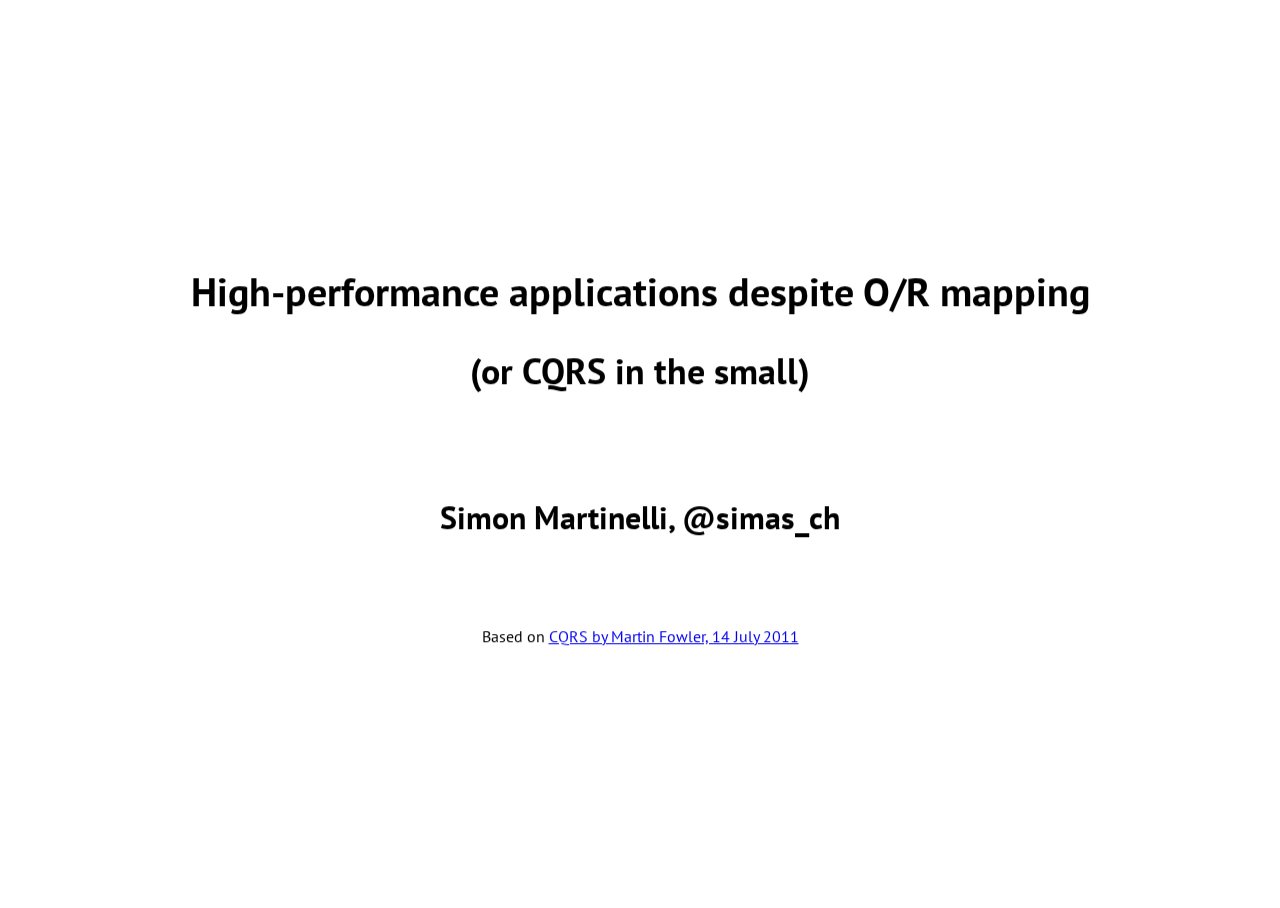
==== slides/index.html @ c2a0e576 "added slides and refactored web app" ====
<!doctype html>
<html lang="en">
<head>
    <meta charset="utf-8" />
	<meta name="viewport" content="width=1024" />

	<title>High-performance applications despite O/R mapping (or CQRS in the small)</title>
    <meta name="author" content="Simon Martinelli, simas GmbH" />

	<link href="http://fonts.googleapis.com/css?family=Open+Sans:regular,semibold,italic,italicsemibold|PT+Sans:400,700,400italic,700italic|PT+Serif:400,700,400italic,700italic" rel="stylesheet" />
	<link href="css/impress.css" rel="stylesheet" />
</head>
<body class="impress-not-supported">
	<div id="impress">
		
		<div id="intro" class="step" data-x="0" data-y="0">
			<h1>High-performance applications despite O/R mapping<h1>
			<h2>(or CQRS in the small)</h2>
			<br><br>
			<h3>Simon Martinelli, @simas_ch</h3>
			<br><br>
			<p>Based on <a href="http://martinfowler.com/bliki/CQRS.html">CQRS by Martin Fowler, 14 July 2011</a></p>
		</div>

		<div id="single-model" class="step" data-x="1500" data-y="0">
			<h1>Single Model</h1>
			<br><br>
			<img src="http://martinfowler.com/bliki/images/cqrs/single-model.png" />
		</div>

		<div id="cqrs" class="step" data-x="3000" data-y="0">
			<h1>CQRS</h1>
			<br><br>
			<img src="http://martinfowler.com/bliki/images/cqrs/cqrs.png" />
		</div>
</div>

<script src="js/impress.js"></script>
<script>impress().init();</script>

</body>
</html>
---- slides/css/impress.css ----
body {
	font-family: 'PT Sans', sans-serif;
}

h1 {
	font-size: 40px;
}

h2 {
	font-size: 36px;
}

h3 {
	font-size: 32px;
}

.step {
	width: 1000px;
	text-align: center;
}
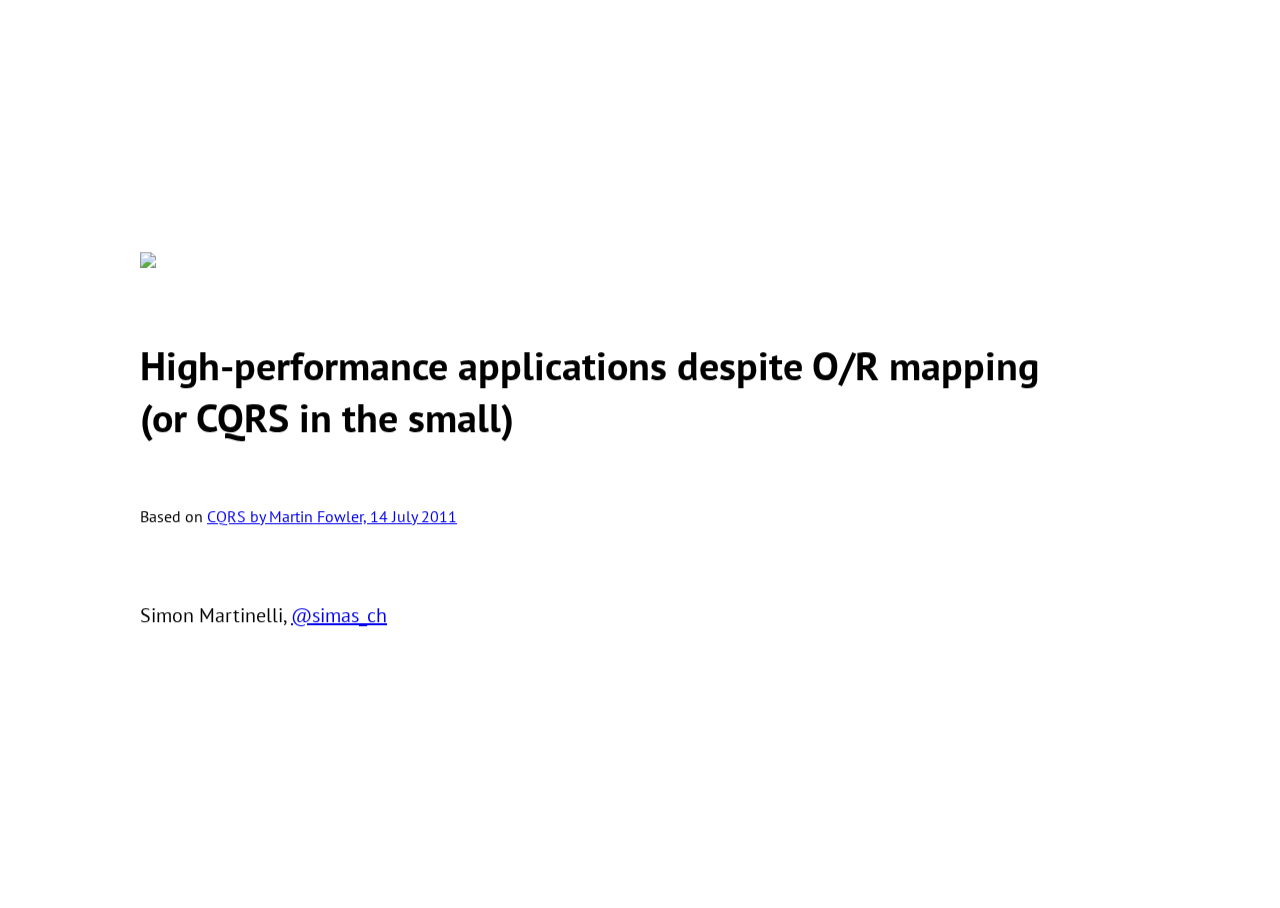
==== commit 6d215c8d: "added slides and refactored web app" ====
--- a/slides/index.html
+++ b/slides/index.html
@@ -14,12 +14,14 @@
 	<div id="impress">
 		
 		<div id="intro" class="step" data-x="0" data-y="0">
-			<h1>High-performance applications despite O/R mapping<h1>
-			<h2>(or CQRS in the small)</h2>
+			<img src="http://www.simas.ch/images/logo.png" width="120px" />
+			<br><br><br>
+			<h1>High-performance applications despite O/R mapping<br>
+			(or CQRS in the small)</h1>
+			<br>
+			<p>Based on <a href="http://martinfowler.com/bliki/CQRS.html">CQRS by Martin Fowler, 14 July 2011</a></p>
 			<br><br>
-			<h3>Simon Martinelli, @simas_ch</h3>
-			<br><br>
-			<p>Based on <a href="http://martinfowler.com/bliki/CQRS.html">CQRS by Martin Fowler, 14 July 2011</a></p>
+			<p class="author">Simon Martinelli, <a href="https://www.twitter.com/simas_ch">@simas_ch</a></p>
 		</div>
 
 		<div id="single-model" class="step" data-x="1500" data-y="0">
--- a/slides/css/impress.css
+++ b/slides/css/impress.css
@@ -10,11 +10,10 @@
 	font-size: 36px;
 }
 
-h3 {
-	font-size: 32px;
+p.author {
+	font-size: 20px;
 }
 
 .step {
 	width: 1000px;
-	text-align: center;
 }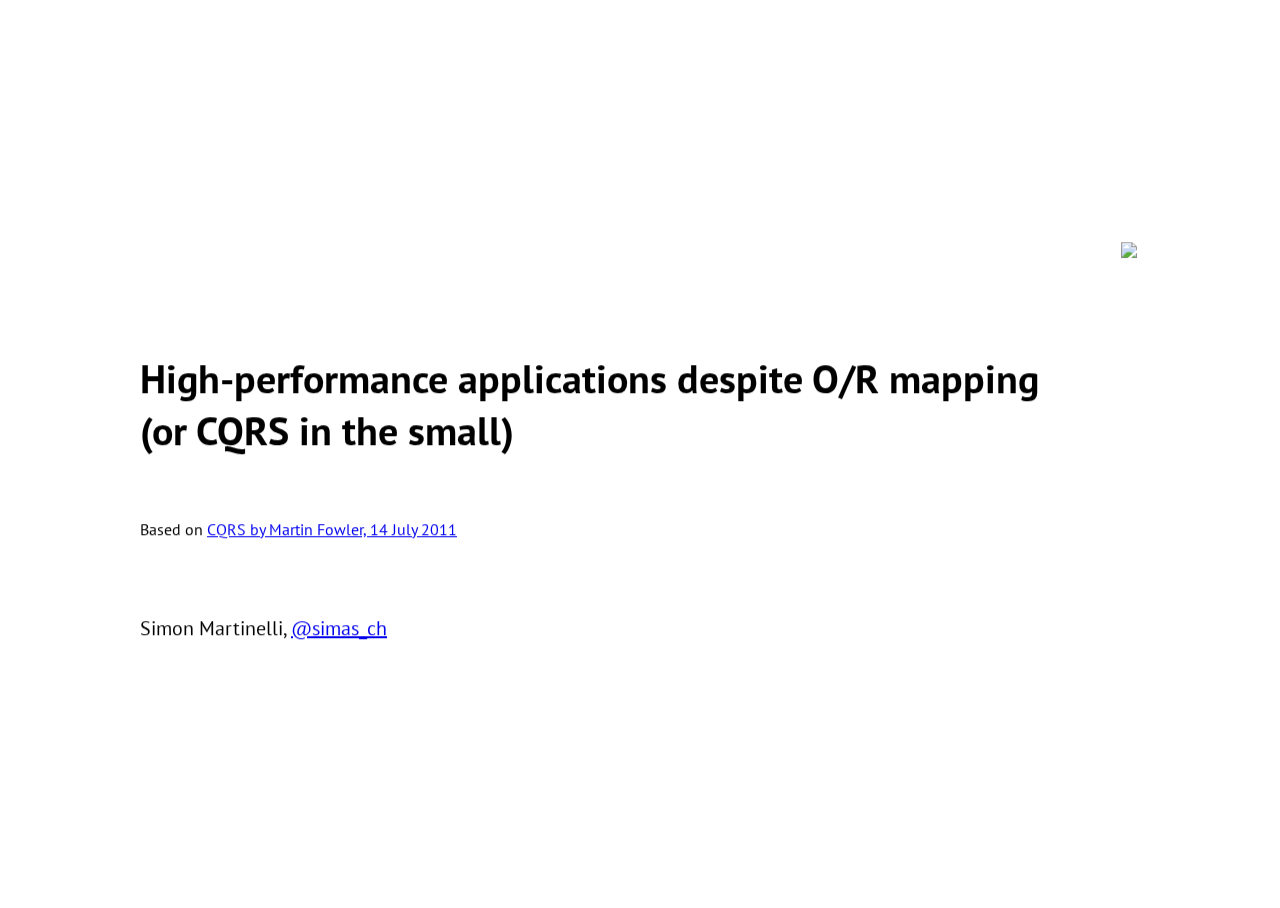
==== commit acdf7164: "added back link" ====
--- a/slides/index.html
+++ b/slides/index.html
@@ -14,7 +14,8 @@
 	<div id="impress">
 		
 		<div id="intro" class="step" data-x="0" data-y="0">
-			<img src="http://www.simas.ch/images/logo.png" width="120px" />
+			<table width="100%"><tr><td align="right"><img src="http://www.simas.ch/images/logo.png" /></td></tr></table>
+			
 			<br><br><br>
 			<h1>High-performance applications despite O/R mapping<br>
 			(or CQRS in the small)</h1>
@@ -27,13 +28,19 @@
 		<div id="single-model" class="step" data-x="1500" data-y="0">
 			<h1>Single Model</h1>
 			<br><br>
-			<img src="http://martinfowler.com/bliki/images/cqrs/single-model.png" />
+			<img src="images/single-model.png" />
 		</div>
 
 		<div id="cqrs" class="step" data-x="3000" data-y="0">
 			<h1>CQRS</h1>
 			<br><br>
-			<img src="http://martinfowler.com/bliki/images/cqrs/cqrs.png" />
+			<img src="images/cqrs.png" />
+		</div>
+
+		<div id="model" class="step" data-x="4500" data-y="0">
+			<h1>ERP Model</h1>
+			<br><br>
+			<img src="images/model.png" />
 		</div>
 </div>
 
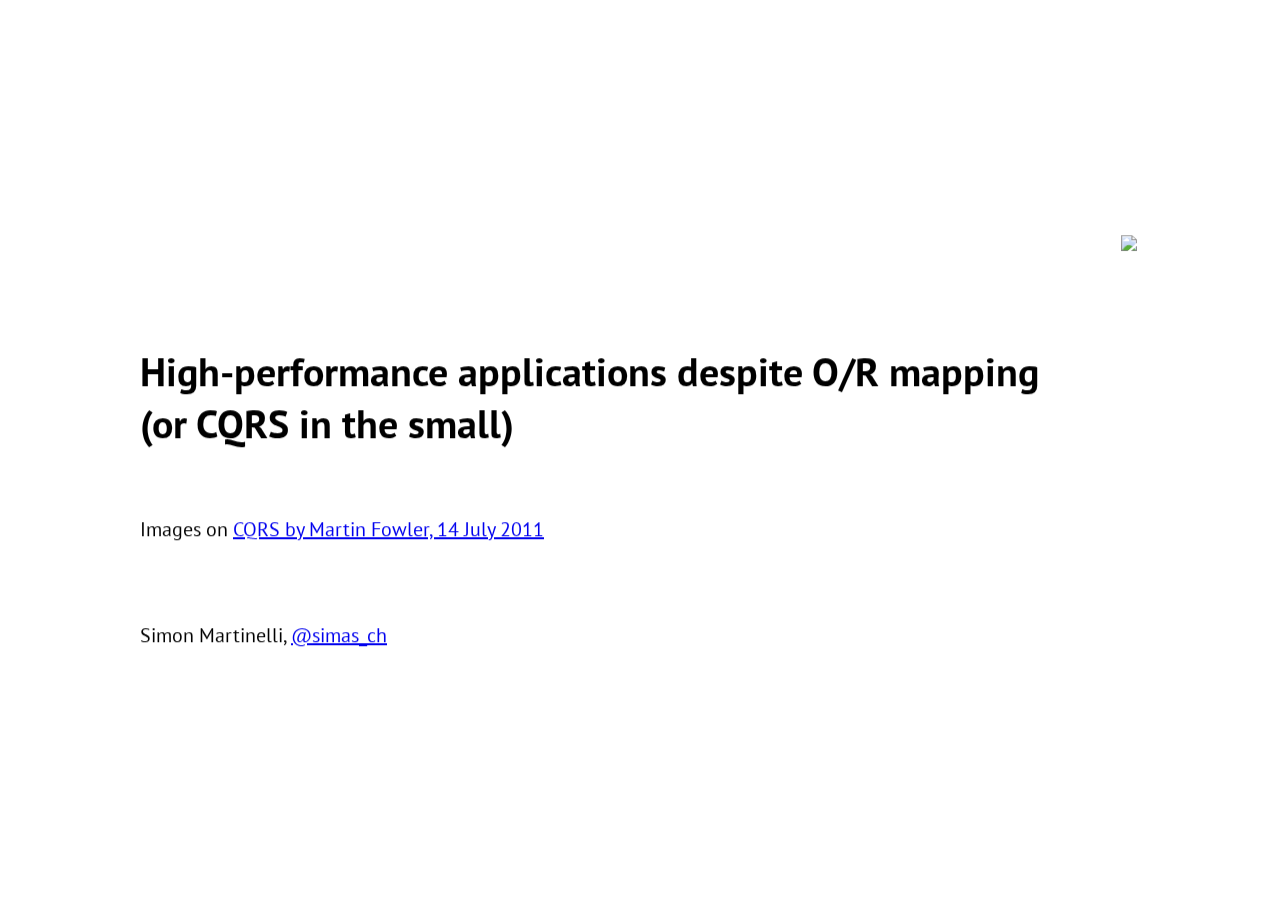
==== commit 2c9aeb3f: "fixed api customer list" ====
--- a/slides/index.html
+++ b/slides/index.html
@@ -20,28 +20,29 @@
 			<h1>High-performance applications despite O/R mapping<br>
 			(or CQRS in the small)</h1>
 			<br>
-			<p>Based on <a href="http://martinfowler.com/bliki/CQRS.html">CQRS by Martin Fowler, 14 July 2011</a></p>
+			<p class="author">Images on <a href="http://martinfowler.com/bliki/CQRS.html">CQRS by Martin Fowler, 14 July 2011</a></p>
 			<br><br>
 			<p class="author">Simon Martinelli, <a href="https://www.twitter.com/simas_ch">@simas_ch</a></p>
 		</div>
 
-		<div id="single-model" class="step" data-x="1500" data-y="0">
+		<div id="model" class="step" data-x="1500" data-y="0">
+			<h1>ERP Model</h1>
+			<br><br>
+			<img src="images/model.png" />
+		</div>
+
+		<div id="single-model" class="step" data-x="3000" data-y="0">
 			<h1>Single Model</h1>
 			<br><br>
 			<img src="images/single-model.png" />
 		</div>
 
-		<div id="cqrs" class="step" data-x="3000" data-y="0">
+		<div id="cqrs" class="step" data-x="4500" data-y="0">
 			<h1>CQRS</h1>
 			<br><br>
 			<img src="images/cqrs.png" />
 		</div>
 
-		<div id="model" class="step" data-x="4500" data-y="0">
-			<h1>ERP Model</h1>
-			<br><br>
-			<img src="images/model.png" />
-		</div>
 </div>
 
 <script src="js/impress.js"></script>
